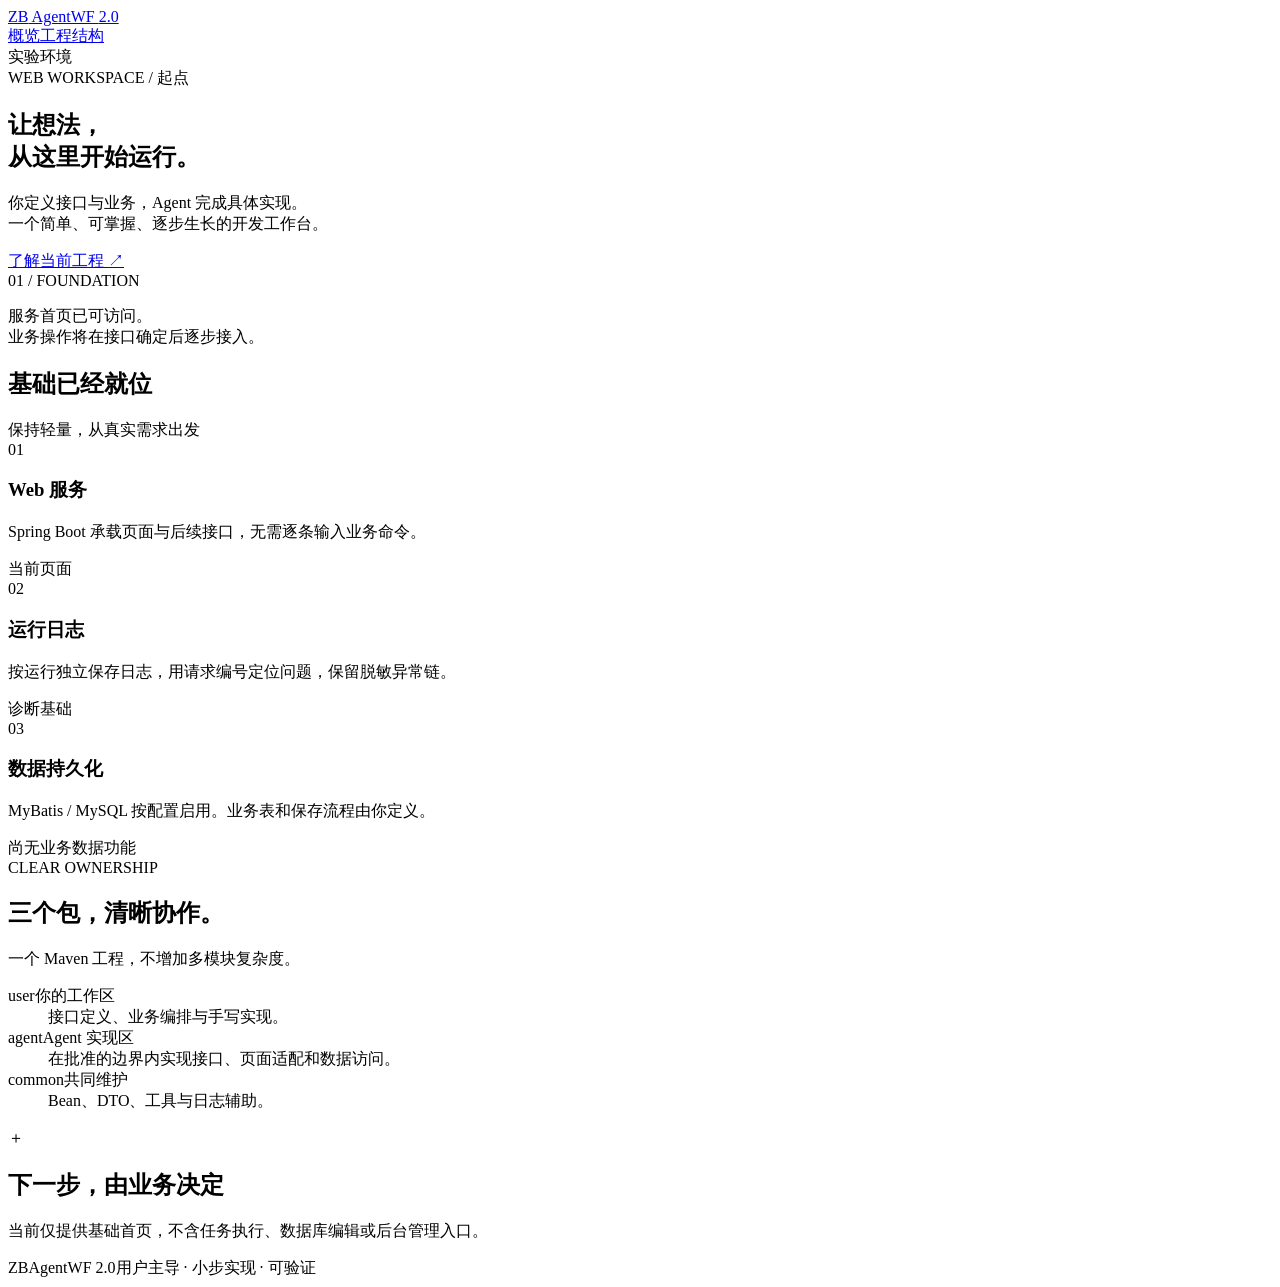
==== src/main/resources/static/index.html @ 7070868f "feat: replace CLI with Web test service" ====
<!doctype html>
<html lang="zh-CN">
<head>
  <meta charset="utf-8">
  <meta name="viewport" content="width=device-width, initial-scale=1">
  <meta name="description" content="ZBAgentWF 实验性工作台，用户定义业务，Agent 实现功能。">
  <title>ZBAgentWF · 工作台</title>
  <link rel="icon" href="/favicon.svg" type="image/svg+xml">
  <link rel="stylesheet" href="/app.css">
</head>
<body>
  <header class="topbar">
    <a class="brand" href="/" aria-label="ZBAgentWF 首页"><span class="mark">ZB</span> AgentWF <span class="edition">2.0</span></a>
    <nav aria-label="页面导航"><a href="#start">概览</a><a href="#structure">工程结构</a></nav>
    <span class="environment">实验环境</span>
  </header>
  <main>
    <section class="hero" id="start" aria-labelledby="title">
      <div class="eyebrow"><span class="dot"></span> WEB WORKSPACE / 起点</div>
      <h1 id="title">让想法，<br>从这里开始运行<span class="accent">。</span></h1>
      <p class="intro">你定义接口与业务，Agent 完成具体实现。<br>一个简单、可掌握、逐步生长的开发工作台。</p>
      <a class="primary" href="#structure">了解当前工程 <span aria-hidden="true">↗</span></a>
      <div class="hero-note"><span>01 / FOUNDATION</span><p>服务首页已可访问。<br>业务操作将在接口确定后逐步接入。</p></div>
    </section>
    <section class="foundation" aria-labelledby="foundation-title">
      <div class="section-heading"><h2 id="foundation-title">基础已经就位</h2><span>保持轻量，从真实需求出发</span></div>
      <div class="cards">
        <article class="card"><span class="number">01</span><h3>Web 服务</h3><p>Spring Boot 承载页面与后续接口，无需逐条输入业务命令。</p><span class="label">当前页面</span></article>
        <article class="card"><span class="number">02</span><h3>运行日志</h3><p>按运行独立保存日志，用请求编号定位问题，保留脱敏异常链。</p><span class="label">诊断基础</span></article>
        <article class="card"><span class="number">03</span><h3>数据持久化</h3><p>MyBatis / MySQL 按配置启用。业务表和保存流程由你定义。</p><span class="label neutral">尚无业务数据功能</span></article>
      </div>
    </section>
    <section id="structure" class="structure" aria-labelledby="structure-title">
      <div><div class="eyebrow">CLEAR OWNERSHIP</div><h2 id="structure-title">三个包，清晰协作。</h2><p>一个 Maven 工程，不增加多模块复杂度。</p></div>
      <dl><div><dt>user<span>你的工作区</span></dt><dd>接口定义、业务编排与手写实现。</dd></div><div><dt>agent<span>Agent 实现区</span></dt><dd>在批准的边界内实现接口、页面适配和数据访问。</dd></div><div><dt>common<span>共同维护</span></dt><dd>Bean、DTO、工具与日志辅助。</dd></div></dl>
    </section>
    <aside class="next"><span class="next-icon" aria-hidden="true">＋</span><div><h2>下一步，由业务决定</h2><p>当前仅提供基础首页，不含任务执行、数据库编辑或后台管理入口。</p></div></aside>
  </main>
  <footer><span>ZBAgentWF 2.0</span><span>用户主导 · 小步实现 · 可验证</span></footer>
</body>
</html>
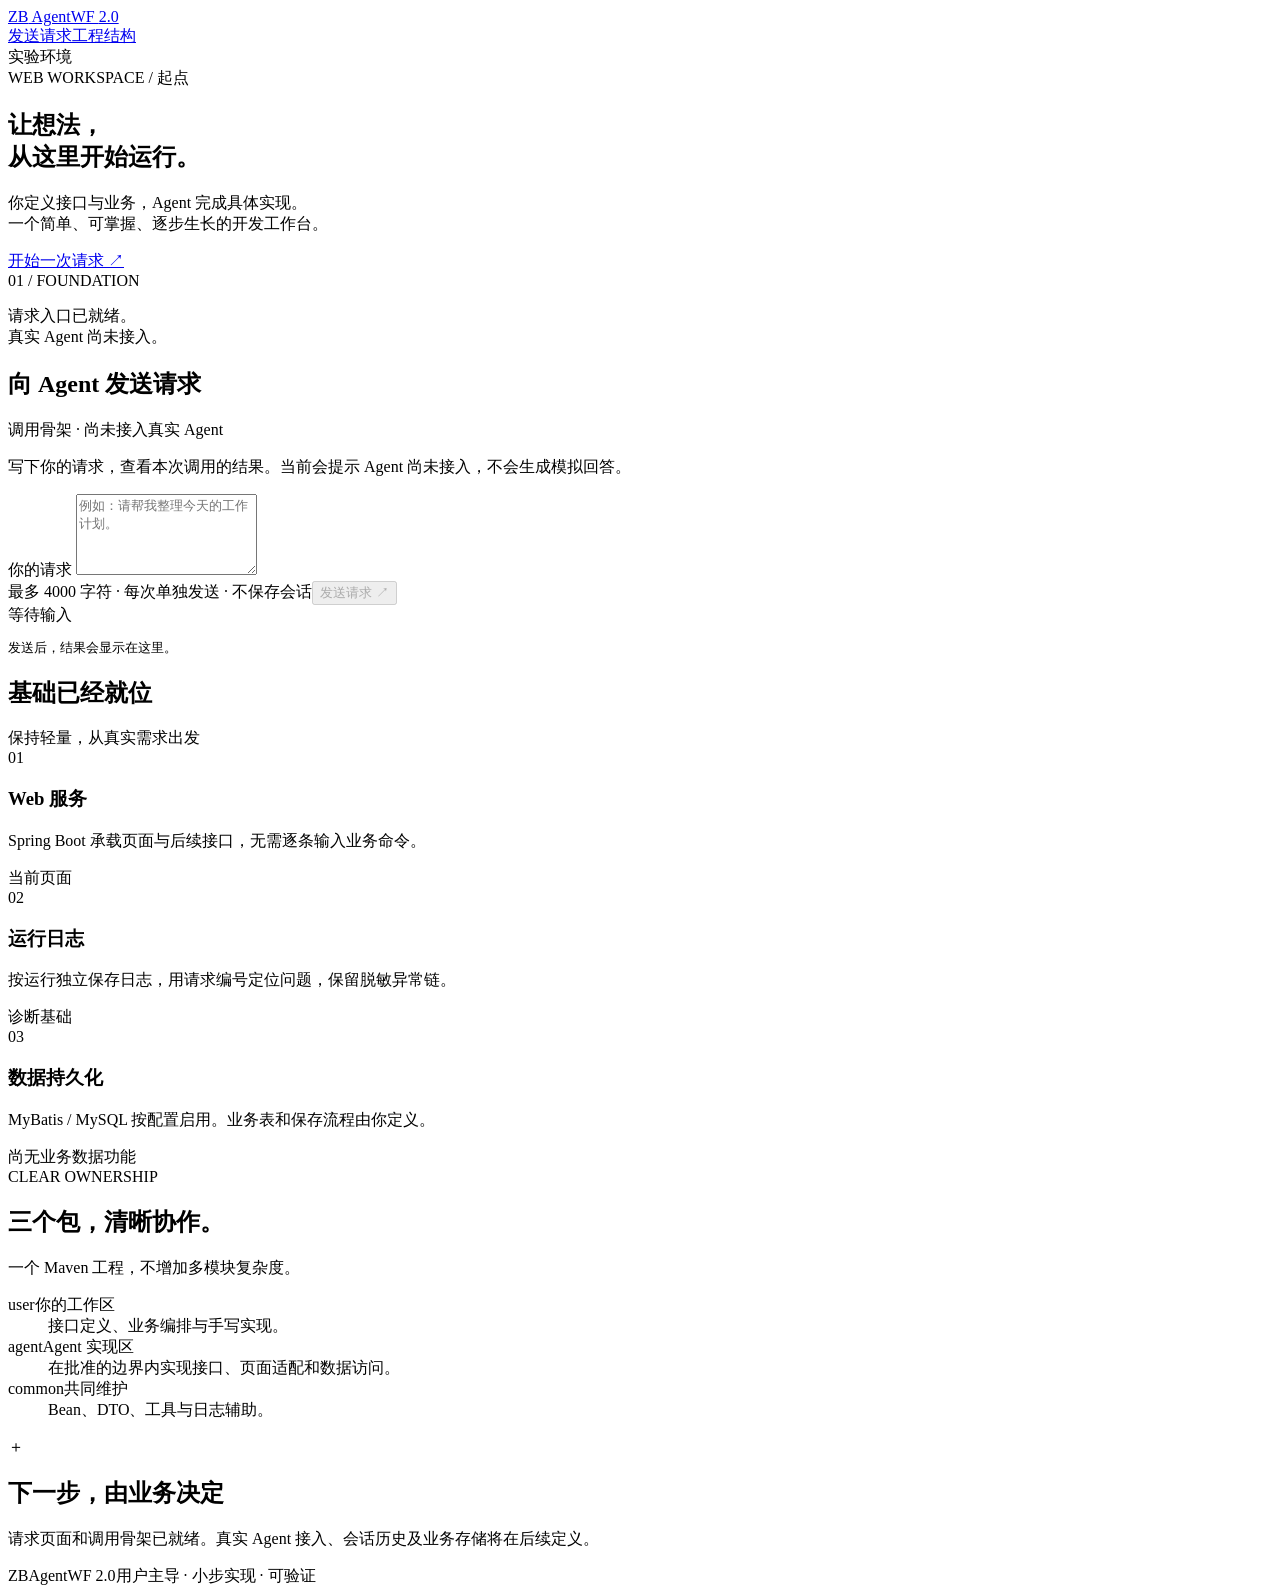
==== commit 89aa9c9f: "feat: add chat controller and service skeleton" ====
--- a/src/main/resources/static/index.html
+++ b/src/main/resources/static/index.html
@@ -7,11 +7,12 @@
   <title>ZBAgentWF · 工作台</title>
   <link rel="icon" href="/favicon.svg" type="image/svg+xml">
   <link rel="stylesheet" href="/app.css">
+  <script src="/chat.js" defer></script>
 </head>
 <body>
   <header class="topbar">
     <a class="brand" href="/" aria-label="ZBAgentWF 首页"><span class="mark">ZB</span> AgentWF <span class="edition">2.0</span></a>
-    <nav aria-label="页面导航"><a href="#start">概览</a><a href="#structure">工程结构</a></nav>
+    <nav aria-label="页面导航"><a href="#chat">发送请求</a><a href="#structure">工程结构</a></nav>
     <span class="environment">实验环境</span>
   </header>
   <main>
@@ -19,8 +20,23 @@
       <div class="eyebrow"><span class="dot"></span> WEB WORKSPACE / 起点</div>
       <h1 id="title">让想法，<br>从这里开始运行<span class="accent">。</span></h1>
       <p class="intro">你定义接口与业务，Agent 完成具体实现。<br>一个简单、可掌握、逐步生长的开发工作台。</p>
-      <a class="primary" href="#structure">了解当前工程 <span aria-hidden="true">↗</span></a>
-      <div class="hero-note"><span>01 / FOUNDATION</span><p>服务首页已可访问。<br>业务操作将在接口确定后逐步接入。</p></div>
+      <a class="primary" href="#chat">开始一次请求 <span aria-hidden="true">↗</span></a>
+      <div class="hero-note"><span>01 / FOUNDATION</span><p>请求入口已就绪。<br>真实 Agent 尚未接入。</p></div>
+    </section>
+    <section class="chat" id="chat" aria-labelledby="chat-title">
+      <div class="section-heading"><h2 id="chat-title">向 Agent 发送请求</h2><span class="label neutral">调用骨架 · 尚未接入真实 Agent</span></div>
+      <p class="chat-intro">写下你的请求，查看本次调用的结果。当前会提示 Agent 尚未接入，不会生成模拟回答。</p>
+      <form id="chat-form">
+        <label for="chat-message">你的请求</label>
+        <textarea id="chat-message" name="message" rows="5" maxlength="4000" required aria-describedby="chat-hint" placeholder="例如：请帮我整理今天的工作计划。"></textarea>
+        <div class="chat-actions"><span id="chat-hint">最多 4000 字符 · 每次单独发送 · 不保存会话</span><button id="chat-send" type="submit" disabled>发送请求 <span aria-hidden="true">↗</span></button></div>
+      </form>
+      <div class="chat-result" id="chat-result" role="status" aria-live="polite" aria-atomic="true">
+        <span class="result-label" id="chat-status">等待输入</span>
+        <pre id="chat-reply">发送后，结果会显示在这里。</pre>
+        <small id="chat-request-id"></small>
+      </div>
+      <noscript><p>请启用 JavaScript 后发送请求。</p></noscript>
     </section>
     <section class="foundation" aria-labelledby="foundation-title">
       <div class="section-heading"><h2 id="foundation-title">基础已经就位</h2><span>保持轻量，从真实需求出发</span></div>
@@ -34,7 +50,7 @@
       <div><div class="eyebrow">CLEAR OWNERSHIP</div><h2 id="structure-title">三个包，清晰协作。</h2><p>一个 Maven 工程，不增加多模块复杂度。</p></div>
       <dl><div><dt>user<span>你的工作区</span></dt><dd>接口定义、业务编排与手写实现。</dd></div><div><dt>agent<span>Agent 实现区</span></dt><dd>在批准的边界内实现接口、页面适配和数据访问。</dd></div><div><dt>common<span>共同维护</span></dt><dd>Bean、DTO、工具与日志辅助。</dd></div></dl>
     </section>
-    <aside class="next"><span class="next-icon" aria-hidden="true">＋</span><div><h2>下一步，由业务决定</h2><p>当前仅提供基础首页，不含任务执行、数据库编辑或后台管理入口。</p></div></aside>
+    <aside class="next"><span class="next-icon" aria-hidden="true">＋</span><div><h2>下一步，由业务决定</h2><p>请求页面和调用骨架已就绪。真实 Agent 接入、会话历史及业务存储将在后续定义。</p></div></aside>
   </main>
   <footer><span>ZBAgentWF 2.0</span><span>用户主导 · 小步实现 · 可验证</span></footer>
 </body>
